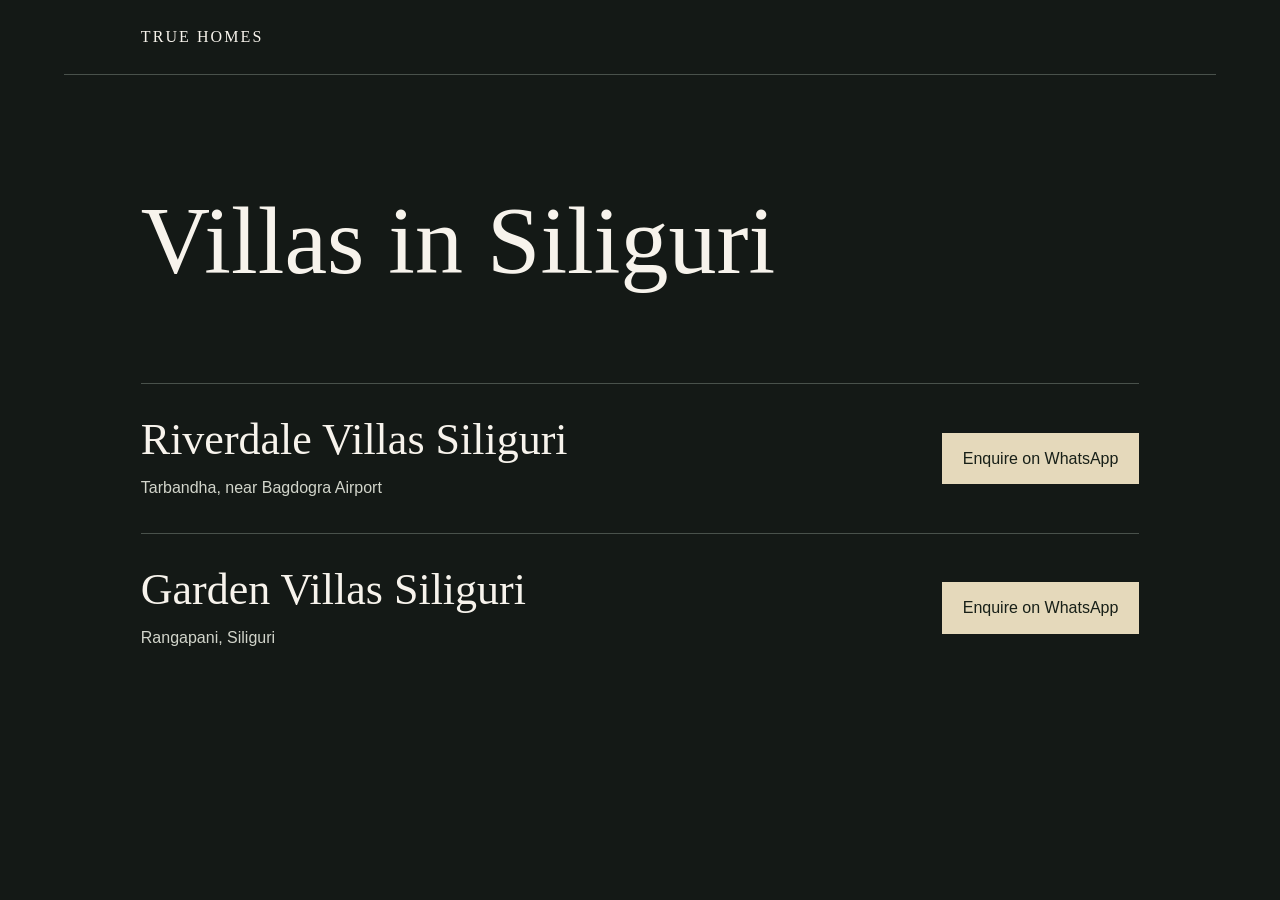
==== index.html @ 07930008 "Add villa locations and project-specific WhatsApp enquiries" ====
<!doctype html>
<html lang="en"><head><meta charset="utf-8"><meta name="viewport" content="width=device-width,initial-scale=1"><title>Villas in Siliguri | True Homes</title>
<style>
:root{color-scheme:dark;font:100%/1.6 "Segoe UI",sans-serif;color:#f7f3ec;background:#141916}
*{box-sizing:border-box}body{margin:0}main,header{max-width:72rem;margin:auto;padding:1.5rem clamp(1.25rem,6vw,5rem)}header{border-bottom:1px solid #49514b;font-family:Georgia,serif;letter-spacing:.13em}h1,h2{font-family:Georgia,serif;font-weight:400;line-height:1.1}h1{font-size:clamp(3rem,8vw,6rem);margin:clamp(2rem,7vw,6rem) 0}section{border-top:1px solid #49514b;padding:2rem 0;display:flex;align-items:center;justify-content:space-between;gap:1rem;flex-wrap:wrap}h2{font-size:clamp(1.75rem,4vw,2.75rem);margin:0}p{color:#d2d5cb;margin:.65rem 0 0}a{display:inline-block;background:#e5d9bb;color:#182018;text-decoration:none;padding:.8rem 1.3rem}a:hover{text-decoration:underline}a:focus-visible{outline:3px solid white;outline-offset:4px}
</style></head><body><header>TRUE HOMES</header><main><h1>Villas in Siliguri</h1>
<section><div><h2>Riverdale Villas Siliguri</h2><p>Tarbandha, near Bagdogra Airport</p></div><a aria-label="Enquire about Riverdale Villas Siliguri on WhatsApp" href="https://wa.me/918116720125?text=Hi%20True%20Homes%2C%20I%E2%80%99m%20interested%20in%20Riverdale%20Villas%20Siliguri.%20Could%20you%20share%20more%20details%3F">Enquire on WhatsApp</a></section>
<section><div><h2>Garden Villas Siliguri</h2><p>Rangapani, Siliguri</p></div><a aria-label="Enquire about Garden Villas Siliguri on WhatsApp" href="https://wa.me/918116720125?text=Hi%20True%20Homes%2C%20I%E2%80%99m%20interested%20in%20Garden%20Villas%20Siliguri.%20Could%20you%20share%20more%20details%3F">Enquire on WhatsApp</a></section>
</main></body></html>
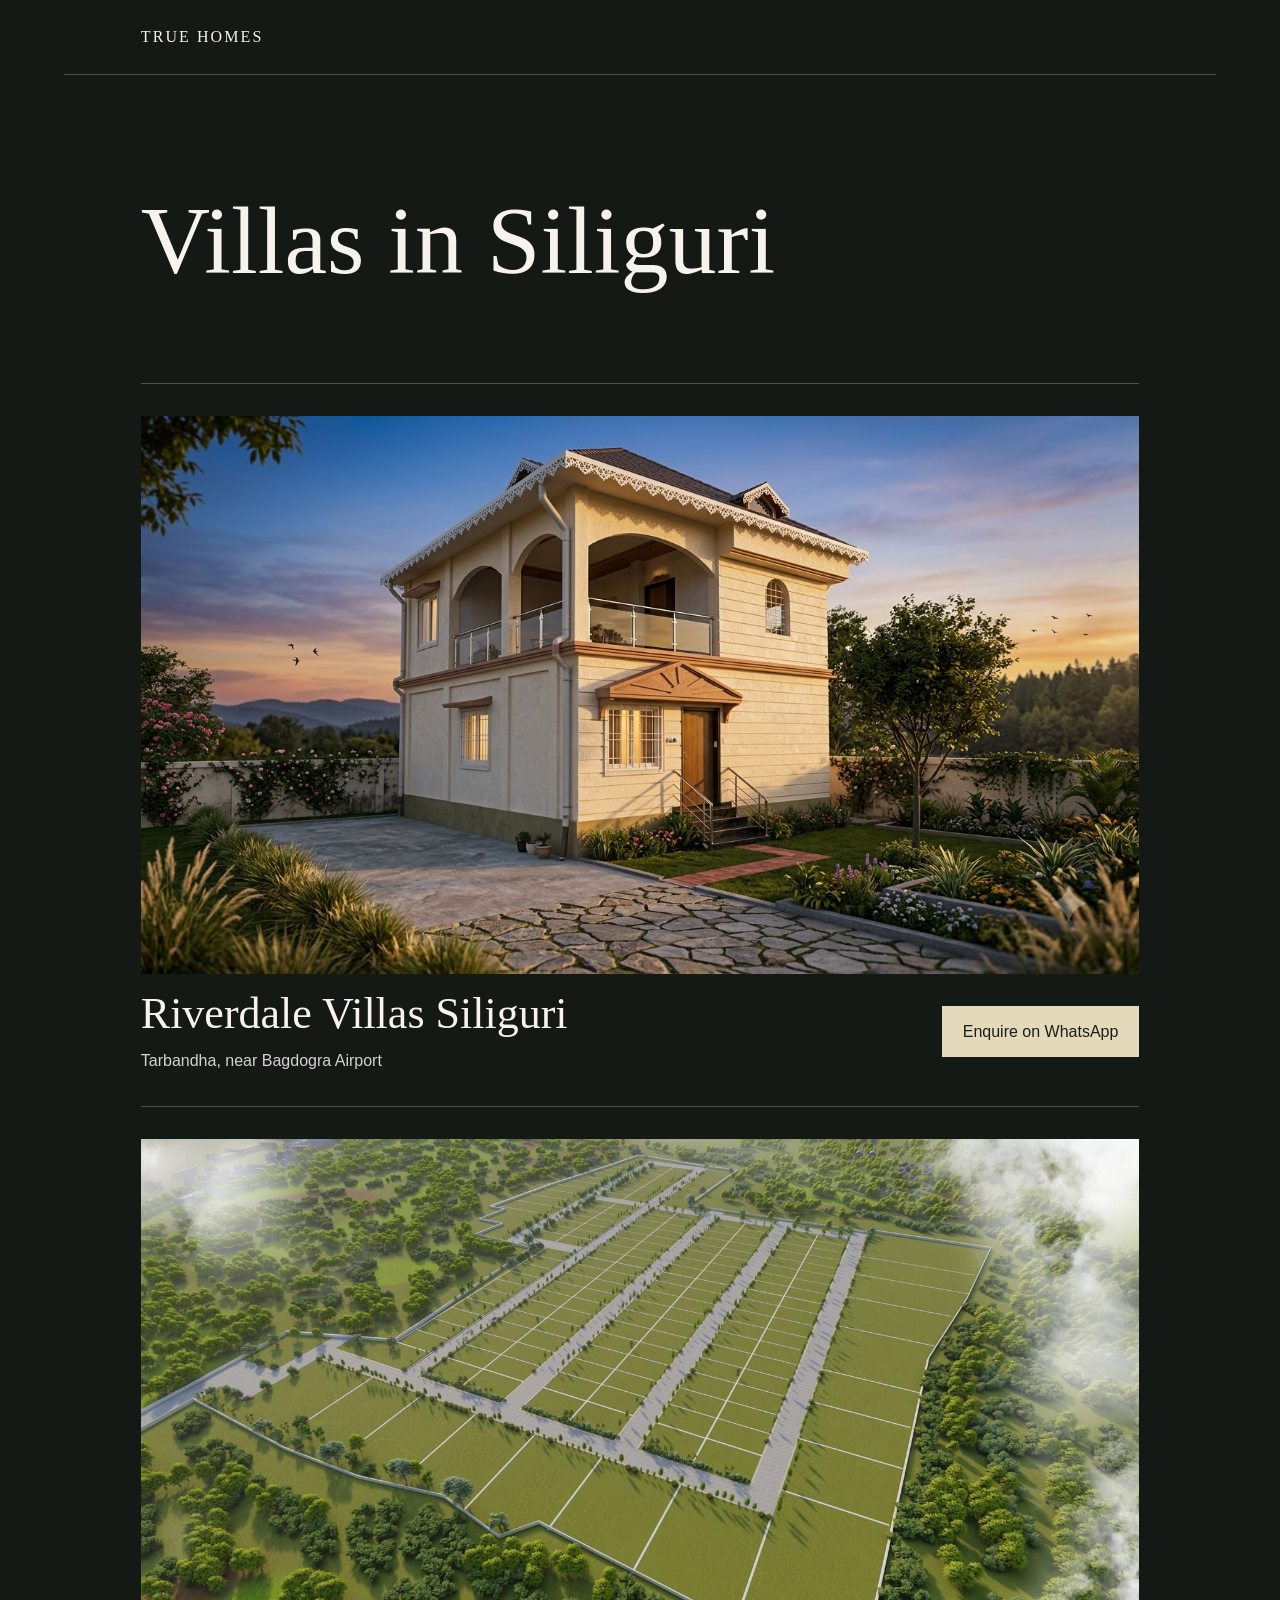
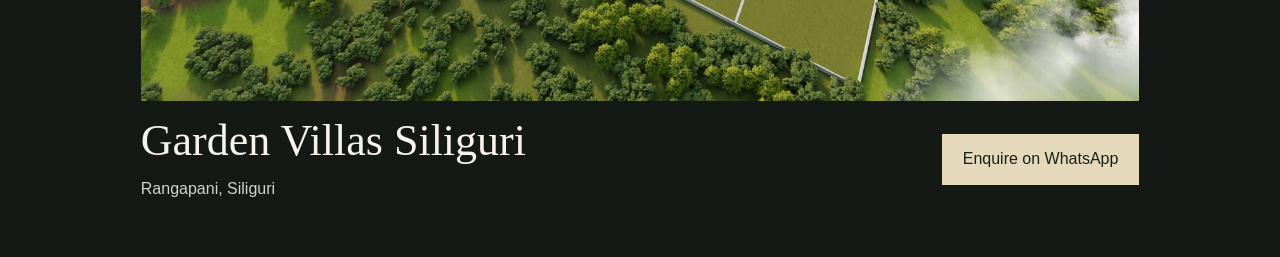
==== commit 0d86bb3e: "Show the uploaded photo for each villa listing" ====
--- a/index.html
+++ b/index.html
@@ -3,7 +3,12 @@
 <style>
 :root{color-scheme:dark;font:100%/1.6 "Segoe UI",sans-serif;color:#f7f3ec;background:#141916}
 *{box-sizing:border-box}body{margin:0}main,header{max-width:72rem;margin:auto;padding:1.5rem clamp(1.25rem,6vw,5rem)}header{border-bottom:1px solid #49514b;font-family:Georgia,serif;letter-spacing:.13em}h1,h2{font-family:Georgia,serif;font-weight:400;line-height:1.1}h1{font-size:clamp(3rem,8vw,6rem);margin:clamp(2rem,7vw,6rem) 0}section{border-top:1px solid #49514b;padding:2rem 0;display:flex;align-items:center;justify-content:space-between;gap:1rem;flex-wrap:wrap}h2{font-size:clamp(1.75rem,4vw,2.75rem);margin:0}p{color:#d2d5cb;margin:.65rem 0 0}a{display:inline-block;background:#e5d9bb;color:#182018;text-decoration:none;padding:.8rem 1.3rem}a:hover{text-decoration:underline}a:focus-visible{outline:3px solid white;outline-offset:4px}
+section img { display: block; width: 100%; height: auto; }
 </style></head><body><header>TRUE HOMES</header><main><h1>Villas in Siliguri</h1>
-<section><div><h2>Riverdale Villas Siliguri</h2><p>Tarbandha, near Bagdogra Airport</p></div><a aria-label="Enquire about Riverdale Villas Siliguri on WhatsApp" href="https://wa.me/918116720125?text=Hi%20True%20Homes%2C%20I%E2%80%99m%20interested%20in%20Riverdale%20Villas%20Siliguri.%20Could%20you%20share%20more%20details%3F">Enquire on WhatsApp</a></section>
-<section><div><h2>Garden Villas Siliguri</h2><p>Rangapani, Siliguri</p></div><a aria-label="Enquire about Garden Villas Siliguri on WhatsApp" href="https://wa.me/918116720125?text=Hi%20True%20Homes%2C%20I%E2%80%99m%20interested%20in%20Garden%20Villas%20Siliguri.%20Could%20you%20share%20more%20details%3F">Enquire on WhatsApp</a></section>
+<section>
+<img src="assets/properties/Riverdale%20Villas%20Siliguri.jpg" alt="Riverdale Villas Siliguri">
+<div><h2>Riverdale Villas Siliguri</h2><p>Tarbandha, near Bagdogra Airport</p></div><a aria-label="Enquire about Riverdale Villas Siliguri on WhatsApp" href="https://wa.me/918116720125?text=Hi%20True%20Homes%2C%20I%E2%80%99m%20interested%20in%20Riverdale%20Villas%20Siliguri.%20Could%20you%20share%20more%20details%3F">Enquire on WhatsApp</a></section>
+<section>
+<img src="assets/properties/Garden%20Villas%20Siliguri.jpg" alt="Garden Villas Siliguri" loading="lazy">
+<div><h2>Garden Villas Siliguri</h2><p>Rangapani, Siliguri</p></div><a aria-label="Enquire about Garden Villas Siliguri on WhatsApp" href="https://wa.me/918116720125?text=Hi%20True%20Homes%2C%20I%E2%80%99m%20interested%20in%20Garden%20Villas%20Siliguri.%20Could%20you%20share%20more%20details%3F">Enquire on WhatsApp</a></section>
 </main></body></html>
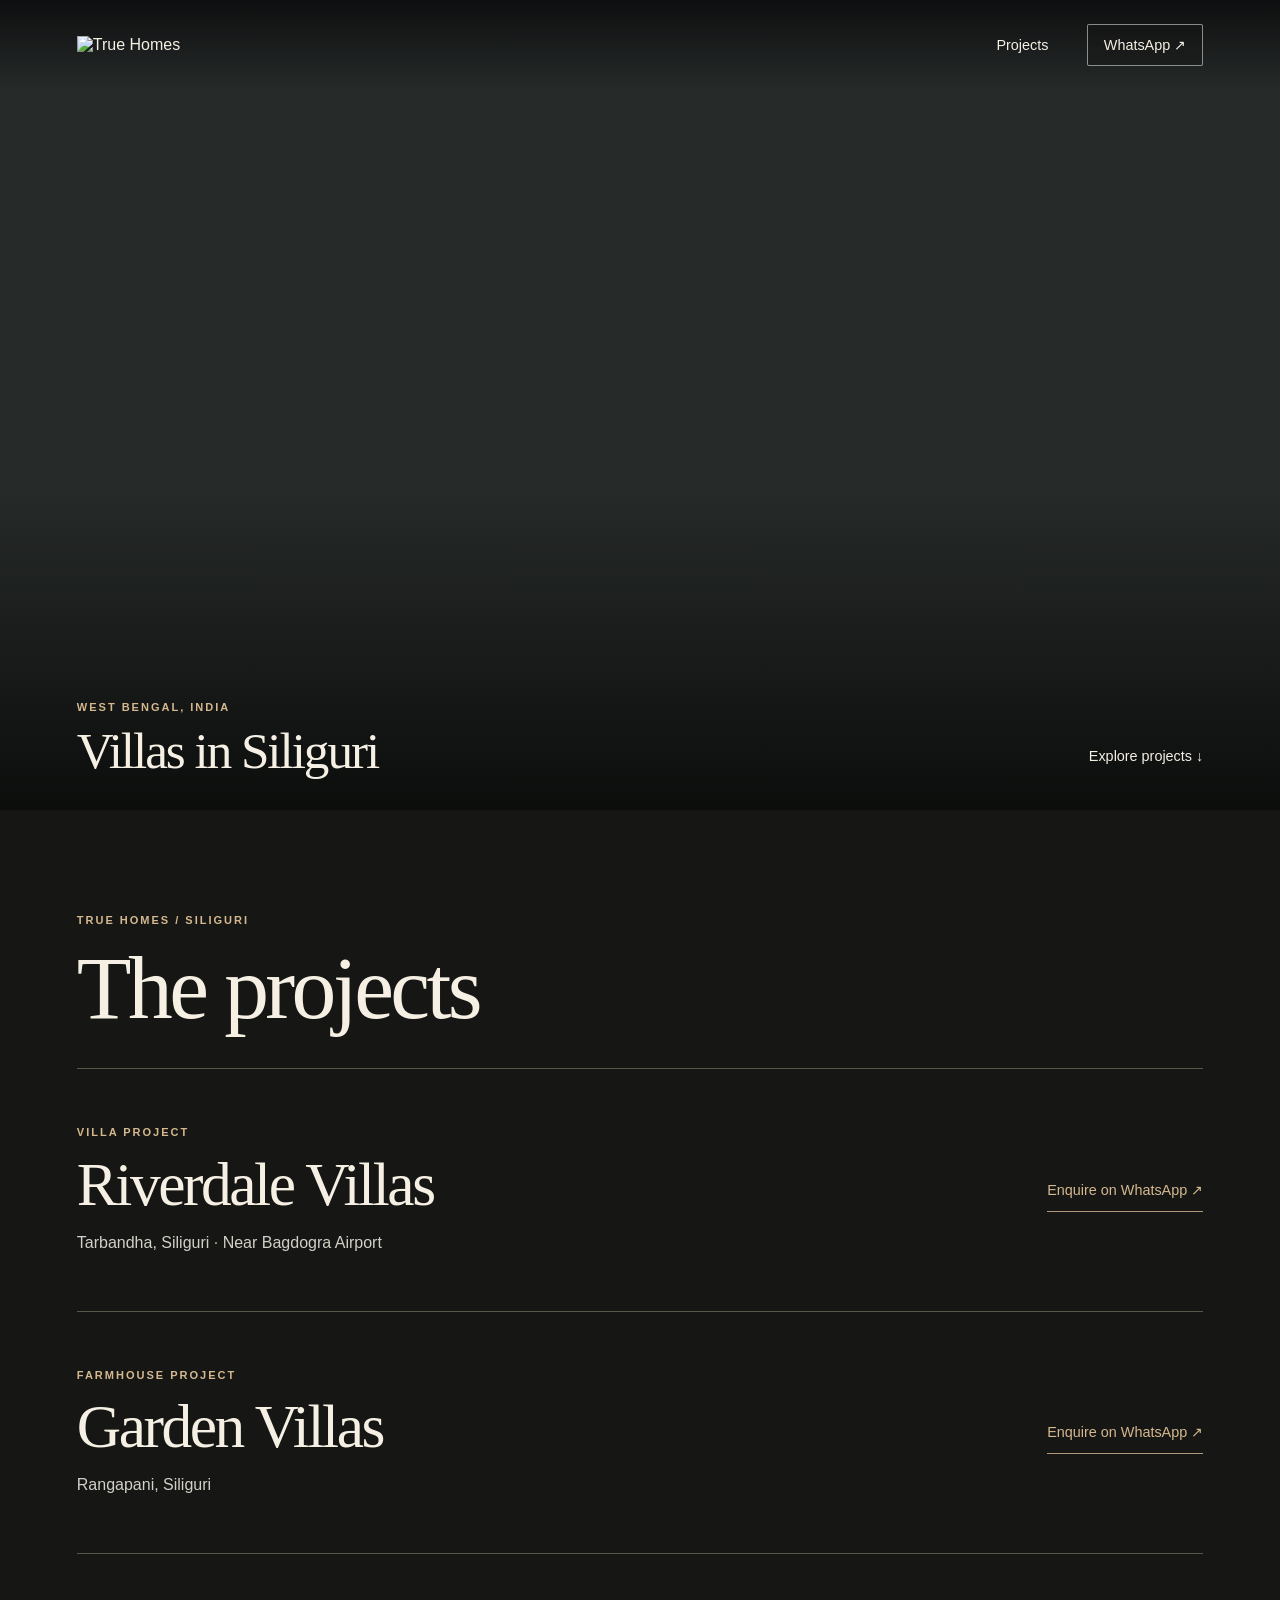
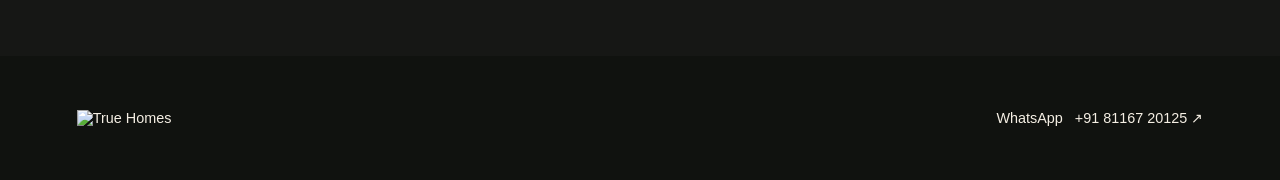
==== commit d40e98d3: "Add files via upload" ====
--- a/index.html
+++ b/index.html
@@ -1,14 +1,34 @@
 <!doctype html>
-<html lang="en"><head><meta charset="utf-8"><meta name="viewport" content="width=device-width,initial-scale=1"><title>Villas in Siliguri | True Homes</title>
-<style>
-:root{color-scheme:dark;font:100%/1.6 "Segoe UI",sans-serif;color:#f7f3ec;background:#141916}
-*{box-sizing:border-box}body{margin:0}main,header{max-width:72rem;margin:auto;padding:1.5rem clamp(1.25rem,6vw,5rem)}header{border-bottom:1px solid #49514b;font-family:Georgia,serif;letter-spacing:.13em}h1,h2{font-family:Georgia,serif;font-weight:400;line-height:1.1}h1{font-size:clamp(3rem,8vw,6rem);margin:clamp(2rem,7vw,6rem) 0}section{border-top:1px solid #49514b;padding:2rem 0;display:flex;align-items:center;justify-content:space-between;gap:1rem;flex-wrap:wrap}h2{font-size:clamp(1.75rem,4vw,2.75rem);margin:0}p{color:#d2d5cb;margin:.65rem 0 0}a{display:inline-block;background:#e5d9bb;color:#182018;text-decoration:none;padding:.8rem 1.3rem}a:hover{text-decoration:underline}a:focus-visible{outline:3px solid white;outline-offset:4px}
-section img { display: block; width: 100%; height: auto; }
-</style></head><body><header>TRUE HOMES</header><main><h1>Villas in Siliguri</h1>
-<section>
-<img src="assets/properties/Riverdale%20Villas%20Siliguri.jpg" alt="Riverdale Villas Siliguri">
-<div><h2>Riverdale Villas Siliguri</h2><p>Tarbandha, near Bagdogra Airport</p></div><a aria-label="Enquire about Riverdale Villas Siliguri on WhatsApp" href="https://wa.me/918116720125?text=Hi%20True%20Homes%2C%20I%E2%80%99m%20interested%20in%20Riverdale%20Villas%20Siliguri.%20Could%20you%20share%20more%20details%3F">Enquire on WhatsApp</a></section>
-<section>
-<img src="assets/properties/Garden%20Villas%20Siliguri.jpg" alt="Garden Villas Siliguri" loading="lazy">
-<div><h2>Garden Villas Siliguri</h2><p>Rangapani, Siliguri</p></div><a aria-label="Enquire about Garden Villas Siliguri on WhatsApp" href="https://wa.me/918116720125?text=Hi%20True%20Homes%2C%20I%E2%80%99m%20interested%20in%20Garden%20Villas%20Siliguri.%20Could%20you%20share%20more%20details%3F">Enquire on WhatsApp</a></section>
-</main></body></html>+<html lang="en-IN">
+<head>
+  <meta charset="utf-8">
+  <meta name="viewport" content="width=device-width, initial-scale=1">
+  <meta name="theme-color" content="#161715">
+  <meta name="description" content="Explore Riverdale Villas in Tarbandha near Bagdogra Airport and Garden Villas, a farmhouse project in Rangapani, Siliguri. Enquire with True Homes on WhatsApp.">
+  <title>True Homes | Villas in Siliguri</title>
+  <link rel="stylesheet" href="styles.css">
+  <script defer src="video.js"></script>
+</head>
+<body>
+<a class="skip" href="#projects">Skip to projects</a>
+<header>
+  <a href="#home" aria-label="True Homes home"><img src="assets/wordmark.png" alt="True Homes" class="logo"></a>
+  <nav aria-label="Main navigation"><a href="#projects">Projects</a><a class="outline" href="https://wa.me/918116720125?text=Hello%20True%20Homes%2C%20I%27d%20like%20to%20enquire%20about%20your%20projects%20in%20Siliguri.">WhatsApp ↗</a></nav>
+</header>
+<main>
+  <section class="hero" id="home" aria-label="True Homes in Siliguri">
+    <picture><source media="(max-width: 700px) and (orientation: portrait)" srcset="assets/cover-tall.jpg"><img class="film" src="assets/cover-wide.jpg" alt=""></picture>
+    <video class="film" muted loop playsinline aria-hidden="true" data-wide="assets/hero-desktop.mp4" data-tall="assets/hero-mobile.mp4"></video>
+    <div class="hero-foot"><div><p class="label">West Bengal, India</p><h1>Villas in Siliguri</h1></div>
+    <div class="controls"><button type="button" hidden>Play film</button><a href="#projects">Explore projects ↓</a></div></div>
+  </section>
+  <section class="projects" id="projects" aria-labelledby="projects-heading">
+    <p class="label">True Homes / Siliguri</p><h2 id="projects-heading">The projects</h2>
+    <article><div><p class="label">Villa project</p><h3>Riverdale Villas</h3><p>Tarbandha, Siliguri <span>·</span> Near Bagdogra Airport</p></div>
+    <a class="project-link" aria-label="Enquire about Riverdale Villas on WhatsApp" href="https://wa.me/918116720125?text=Hello%20True%20Homes%2C%20I%27m%20interested%20in%20Riverdale%20Villas%20in%20Tarbandha.%20Could%20you%20share%20the%20details%3F">Enquire on WhatsApp ↗</a></article>
+    <article><div><p class="label">Farmhouse project</p><h3>Garden Villas</h3><p>Rangapani, Siliguri</p></div>
+    <a class="project-link" aria-label="Enquire about Garden Villas on WhatsApp" href="https://wa.me/918116720125?text=Hello%20True%20Homes%2C%20I%27m%20interested%20in%20Garden%20Villas%2C%20the%20farmhouse%20project%20in%20Rangapani.%20Could%20you%20share%20the%20details%3F">Enquire on WhatsApp ↗</a></article>
+  </section>
+</main>
+<footer><img src="assets/wordmark.png" alt="True Homes" class="logo"><a href="https://wa.me/918116720125">WhatsApp &nbsp; +91 81167 20125 ↗</a></footer>
+</body></html>
--- a/styles.css
+++ b/styles.css
@@ -0,0 +1,43 @@
+:root {color-scheme:dark; --paper:#f5efe4; --gold:#d5b88f; --margin:clamp(1.25rem,6vw,7rem); font-family:"Helvetica Neue",Arial,sans-serif; color:var(--paper); background:#161715}
+* {box-sizing:border-box}
+body,h1,h2,h3,p {margin:0}
+a,button {color:inherit;text-decoration:none}
+a:hover,button:hover {color:var(--gold)}
+:focus-visible {outline:3px solid #f1c68e;outline-offset:4px}
+.skip {position:absolute;z-index:4;background:#171817;padding:12px;transform:translateY(-150%)}
+.skip:focus {transform:none}
+header,footer,.hero-foot,article,nav,.controls {display:flex;align-items:center;justify-content:space-between;gap:1rem}
+header {position:absolute;z-index:2;inset:0 0 auto;padding:1.45rem var(--margin);background:linear-gradient(#0b0c0de6,transparent)}
+.logo {display:block;width:clamp(116px,15vw,180px);height:auto}
+nav,footer,.controls,.project-link {font-size:.9rem}
+nav {gap:clamp(1rem,3vw,3rem)}
+nav a,.controls a,footer a {padding:.85rem 0}
+.outline,button {border:1px solid #ffffff80;border-radius:2px;background:#15161455;padding:.75rem 1rem}
+button {font:inherit;cursor:pointer}
+.hero {position:relative;height:90vh;height:90svh;min-height:440px;background:#262a29;isolation:isolate}
+.film,.hero::after {position:absolute;inset:0;width:100%;height:100%;object-fit:cover;z-index:-2}
+video {opacity:0}
+video.ready {opacity:1}
+.hero::after {content:"";z-index:-1;background:linear-gradient(0deg,#090b09e8,transparent 40%);pointer-events:none}
+.hero-foot {position:absolute;inset:auto var(--margin) 2rem;align-items:flex-end}
+.label {font-size:.69rem;letter-spacing:.18em;font-weight:600;text-transform:uppercase;color:var(--gold);line-height:1.6}
+h1,h2,h3 {font-family:"Baskervville",Georgia,serif;font-weight:400;letter-spacing:-.04em;line-height:1.08}
+h1 {font-size:clamp(2.4rem,4vw,4.6rem);margin-top:.35rem}
+.projects {max-width:1580px;margin:auto;padding:clamp(4rem,8vw,9rem) var(--margin)}
+h2 {font-size:clamp(3.4rem,7vw,7rem);margin:.6rem 0 2rem}
+article {border-top:1px solid #56564b;padding:clamp(2rem,4.3vw,4.6rem) 0}
+article:last-child {border-bottom:1px solid #56564b}
+h3 {font-size:clamp(2.35rem,4.8vw,5rem);margin:.55rem 0 .8rem}
+article p:last-child {color:#d2d0c7;line-height:1.6}
+article span {color:var(--gold)}
+.project-link {padding:.85rem 0;border-bottom:1px solid #af9778;color:var(--gold)}
+footer {padding:2.5rem var(--margin);background:#10120f}
+@media(max-width:700px) {
+  header {padding-top:1rem}
+  .hero-foot,article,footer {align-items:flex-start;flex-direction:column}
+  .hero-foot {bottom:1.4rem}
+  .controls {width:100%;justify-content:flex-start;gap:1.4rem}
+  .outline {padding:.65rem .7rem}
+  article {gap:.8rem}
+}
+@media(prefers-reduced-motion:no-preference){html {scroll-behavior:smooth}}
